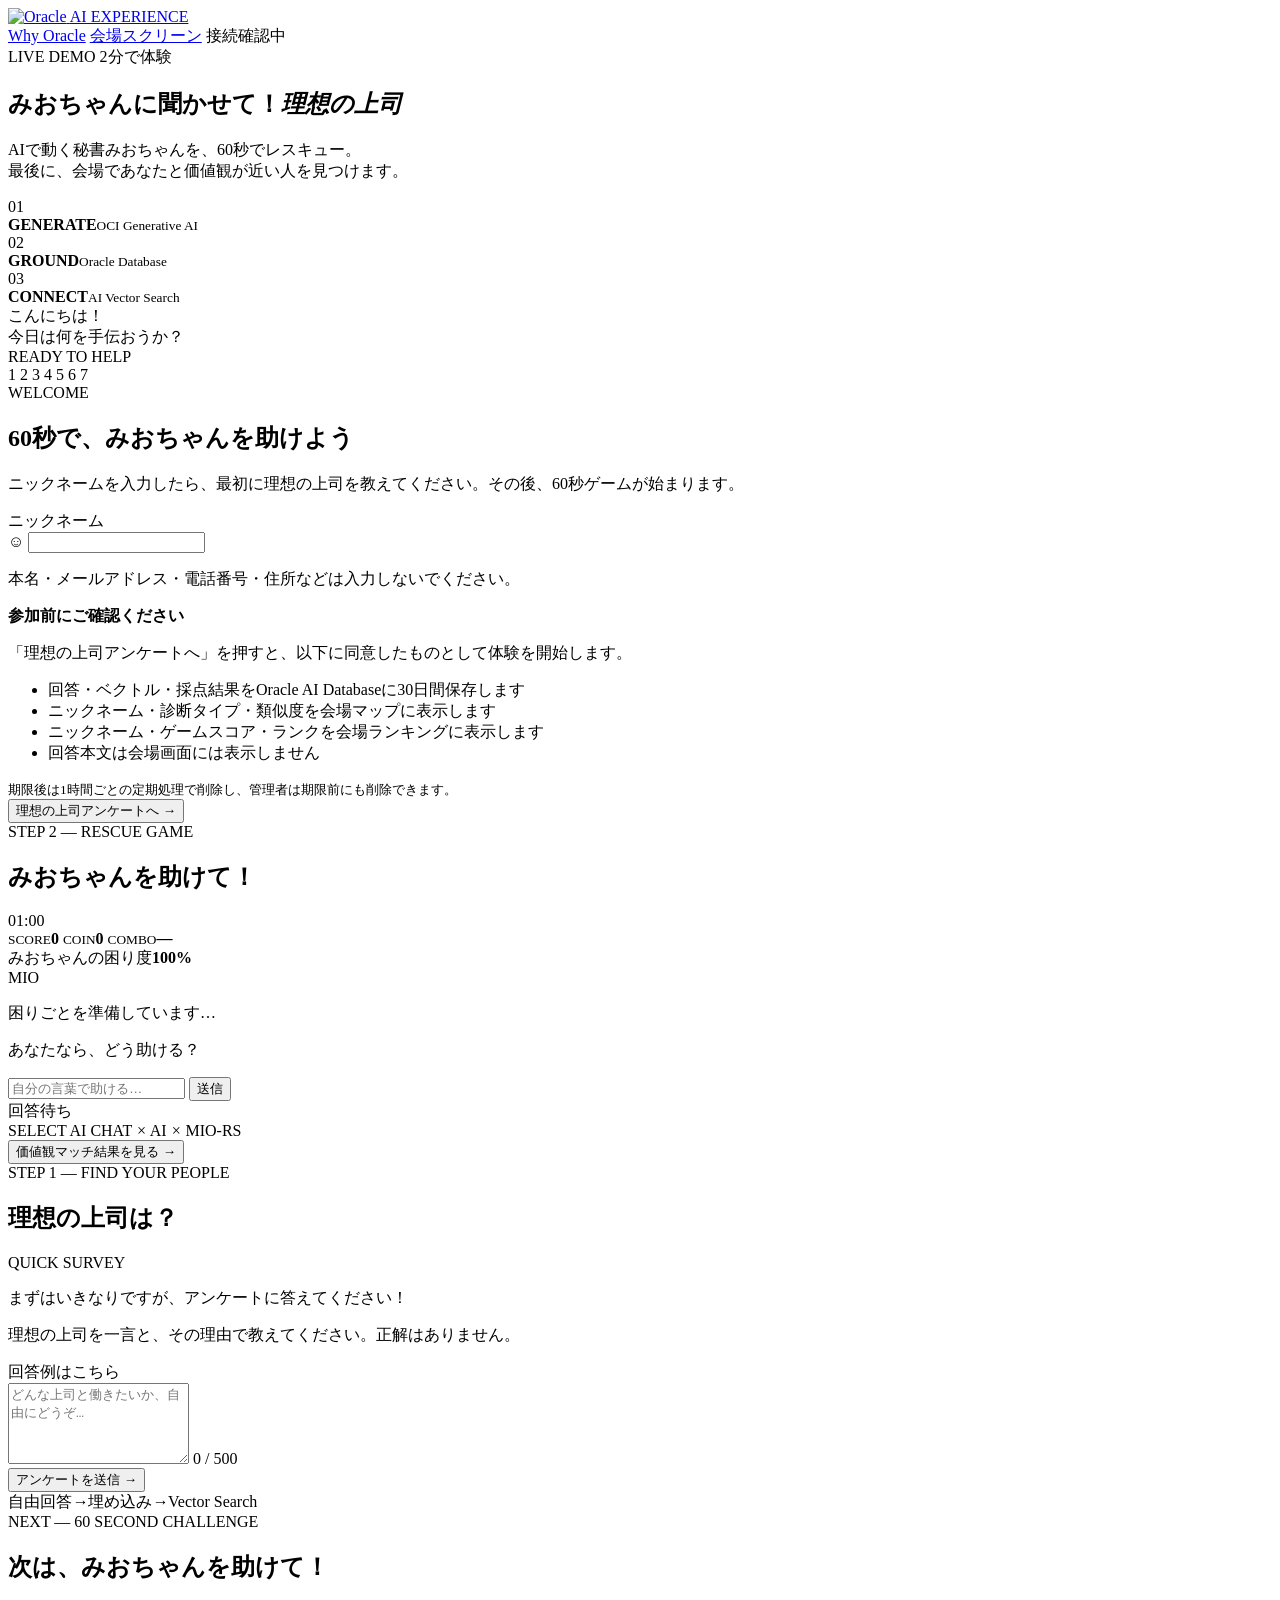
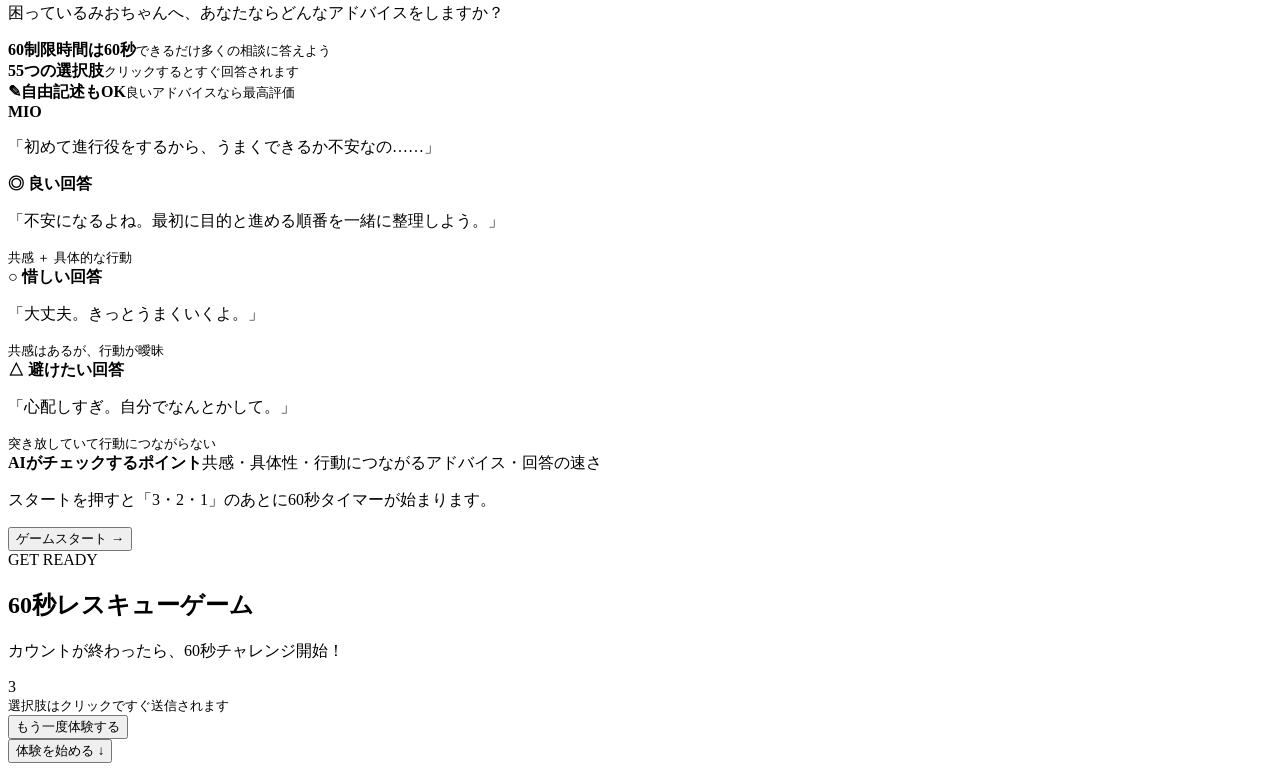
==== static/index.html @ 4497aaf7 "Enlarge desktop landing page layout" ====
<!doctype html>
<html lang="ja">
  <head>
    <meta charset="utf-8" />
    <meta name="viewport" content="width=device-width, initial-scale=1" />
    <meta name="theme-color" content="#101828" />
    <title>みおちゃんに聞かせて！理想の上司 — Oracle AI Experience</title>
    <meta
      name="description"
      content="理想の上司をみおちゃんに聞かせて、60秒ゲームとOracle AI Vector Searchで会場の仲間を見つける体験デモ"
    />
    <link rel="stylesheet" href="static/styles.css?v=30" />
  </head>
  <body class="welcome-panel-active">
    <div class="ambient ambient-one"></div>
    <div class="ambient ambient-two"></div>

    <header class="topbar">
      <a class="brand" href="./" aria-label="Mio Oracle AI Experience ホーム">
        <img class="oracle-logo" src="assets/brand/oracle-logo.png?v=1" width="96" height="30" alt="Oracle" />
        <span class="brand-divider"></span>
        <span class="brand-sub">AI EXPERIENCE</span>
      </a>
      <div class="live-cluster">
        <a class="display-link why-link" href="why-oracle">Why Oracle</a>
        <a class="display-link" href="display" target="_blank">会場スクリーン</a>
        <span class="status-pill" id="system-status">
          <span class="status-dot"></span>
          <span>接続確認中</span>
        </span>
      </div>
    </header>

    <main class="shell">
      <section class="experience" aria-live="polite">
        <div class="experience-copy">
          <div class="eyebrow"><span>LIVE DEMO</span> 2分で体験</div>
          <h1><span class="title-prompt">みおちゃんに聞かせて！</span><em>理想の上司</em></h1>
          <p class="lead">
            AIで動く秘書みおちゃんを、60秒でレスキュー。<br />
            最後に、会場であなたと価値観が近い人を見つけます。
          </p>

          <div class="oracle-pipeline" id="oracle-pipeline" aria-label="Oracle処理ステップ">
            <div class="pipeline-card" data-pipeline="genai">
              <span class="pipeline-index">01</span>
              <div><strong>GENERATE</strong><small>OCI Generative AI</small></div>
            </div>
            <div class="pipeline-line"></div>
            <div class="pipeline-card" data-pipeline="database">
              <span class="pipeline-index">02</span>
              <div><strong>GROUND</strong><small>Oracle Database</small></div>
            </div>
            <div class="pipeline-line"></div>
            <div class="pipeline-card" data-pipeline="vector">
              <span class="pipeline-index">03</span>
              <div><strong>CONNECT</strong><small>AI Vector Search</small></div>
            </div>
          </div>
        </div>

        <div class="mio-column">
          <div class="mio-stage" id="mio-stage" data-state="waving">
            <div class="stage-orbit orbit-one"></div>
            <div class="stage-orbit orbit-two"></div>
            <div class="mio-speech" id="mio-speech">こんにちは！<br />今日は何を手伝おうか？</div>
            <img id="mio-sprite" class="mio-sprite" alt="手を振るみおちゃん" hidden />
            <div class="state-caption">
              <span class="caption-dot"></span>
              <span id="state-caption-text">READY TO HELP</span>
            </div>
          </div>

        </div>

        <section class="interaction-card" id="interaction-card">
          <div class="step-meter rescue-step-meter">
            <span class="step active" data-step-dot="welcome">1</span>
            <span class="step-bar"></span>
            <span class="step" data-step-dot="survey">2</span>
            <span class="step-bar"></span>
            <span class="step" data-step-dot="game-guide">3</span>
            <span class="step-bar"></span>
            <span class="step" data-step-dot="countdown">4</span>
            <span class="step-bar"></span>
            <span class="step" data-step-dot="rescue">5</span>
            <span class="step-bar"></span>
            <span class="step" data-step-dot="rescue-result">6</span>
            <span class="step-bar"></span>
            <span class="step" data-step-dot="result">7</span>
          </div>

          <div class="panel active" data-panel="welcome">
            <div class="panel-kicker">WELCOME</div>
            <h2>60秒で、みおちゃんを助けよう</h2>
            <p>ニックネームを入力したら、最初に理想の上司を教えてください。その後、60秒ゲームが始まります。</p>
            <form id="start-form" class="form-stack">
              <label for="nickname">ニックネーム</label>
              <div class="input-wrap">
                <span>☺</span>
                <input id="nickname" name="nickname" minlength="2" maxlength="16" autocomplete="off" required />
              </div>
              <p class="privacy-note">本名・メールアドレス・電話番号・住所などは入力しないでください。</p>
              <aside class="participation-notice">
                <strong>参加前にご確認ください</strong>
                <p>「理想の上司アンケートへ」を押すと、以下に同意したものとして体験を開始します。</p>
                <ul>
                  <li>回答・ベクトル・採点結果をOracle AI Databaseに30日間保存します</li>
                  <li>ニックネーム・診断タイプ・類似度を会場マップに表示します</li>
                  <li>ニックネーム・ゲームスコア・ランクを会場ランキングに表示します</li>
                  <li>回答本文は会場画面には表示しません</li>
                </ul>
                <small>期限後は1時間ごとの定期処理で削除し、管理者は期限前にも削除できます。</small>
              </aside>
              <button class="primary-button" type="submit">
                理想の上司アンケートへ <span aria-hidden="true">→</span>
              </button>
            </form>
          </div>

          <div class="panel rescue-panel" data-panel="rescue">
            <div class="panel-header">
              <div><div class="panel-kicker">STEP 2 — RESCUE GAME</div><h2>みおちゃんを助けて！</h2></div>
              <span class="rescue-timer" id="rescue-timer">01:00</span>
            </div>
            <div class="rescue-stats">
              <span><small>SCORE</small><strong id="rescue-score">0</strong></span>
              <span><small>COIN</small><strong id="rescue-coins">0</strong></span>
              <span><small>COMBO</small><strong id="rescue-combo">—</strong></span>
            </div>
            <div class="difficulty-row"><span>みおちゃんの困り度</span><strong id="difficulty-value">100%</strong></div>
            <div class="difficulty-track"><i id="difficulty-bar"></i></div>
            <article class="rescue-message"><span>MIO</span><p id="rescue-message">困りごとを準備しています…</p></article>
            <p class="rescue-question">あなたなら、どう助ける？</p>
            <div class="rescue-choices" id="rescue-choices"></div>
            <form id="rescue-form" class="rescue-composer">
              <input id="rescue-answer" minlength="2" maxlength="500" placeholder="自分の言葉で助ける…" />
              <button type="submit">送信</button>
            </form>
            <div class="rescue-scoring-status" id="rescue-scoring-status">回答待ち</div>
            <div class="rescue-tech">SELECT AI CHAT <i>×</i> AI <i>×</i> MIO-RS</div>
          </div>

          <div class="panel rescue-result-panel" data-panel="rescue-result">
            <div id="rescue-result-content"></div>
            <button type="button" class="primary-button" id="to-result">価値観マッチ結果を見る <span>→</span></button>
          </div>

          <div class="panel" data-panel="survey">
            <div class="panel-header">
              <div><div class="panel-kicker">STEP 1 — FIND YOUR PEOPLE</div><h2>理想の上司は？</h2></div>
              <span class="mini-badge">QUICK SURVEY</span>
            </div>
            <p class="survey-invite">まずはいきなりですが、アンケートに答えてください！</p>
            <p class="question-copy">理想の上司を一言と、その理由で教えてください。正解はありません。</p>
            <div class="example-strip" aria-label="回答例">
              <span class="example-label">回答例はこちら</span>
              <div class="example-scroll" id="survey-examples" tabindex="0" aria-label="横にスクロールできる回答例"></div>
            </div>
            <form id="survey-form">
              <div class="textarea-wrap">
                <textarea id="survey-answer" minlength="3" maxlength="500" rows="5" placeholder="どんな上司と働きたいか、自由にどうぞ…" required></textarea>
                <span id="char-count">0 / 500</span>
              </div>
              <button class="primary-button" type="submit">アンケートを送信 <span>→</span></button>
            </form>
            <div class="process-preview">
              <span>自由回答</span><i>→</i><span>埋め込み</span><i>→</i><span>Vector Search</span>
            </div>
          </div>

          <div class="panel game-guide-panel" data-panel="game-guide">
            <div class="panel-kicker">NEXT — 60 SECOND CHALLENGE</div>
            <h2>次は、みおちゃんを助けて！</h2>
            <p class="game-guide-lead">困っているみおちゃんへ、あなたならどんなアドバイスをしますか？</p>
            <div class="game-guide-grid">
              <article><b>60</b><span><strong>制限時間は60秒</strong><small>できるだけ多くの相談に答えよう</small></span></article>
              <article><b>5</b><span><strong>5つの選択肢</strong><small>クリックするとすぐ回答されます</small></span></article>
              <article><b>✎</b><span><strong>自由記述もOK</strong><small>良いアドバイスなら最高評価</small></span></article>
            </div>
            <section class="game-example" aria-label="ゲームの回答例">
              <div class="game-example-question"><b>MIO</b><p>「初めて進行役をするから、うまくできるか不安なの……」</p></div>
              <div class="game-answer-patterns">
                <article class="good"><b>◎ 良い回答</b><p>「不安になるよね。最初に目的と進める順番を一緒に整理しよう。」</p><small>共感 ＋ 具体的な行動</small></article>
                <article class="okay"><b>○ 惜しい回答</b><p>「大丈夫。きっとうまくいくよ。」</p><small>共感はあるが、行動が曖昧</small></article>
                <article class="avoid"><b>△ 避けたい回答</b><p>「心配しすぎ。自分でなんとかして。」</p><small>突き放していて行動につながらない</small></article>
              </div>
            </section>
            <div class="game-guide-rule"><strong>AIがチェックするポイント</strong><span>共感・具体性・行動につながるアドバイス・回答の速さ</span></div>
            <p class="game-guide-note">スタートを押すと「3・2・1」のあとに60秒タイマーが始まります。</p>
            <button type="button" class="primary-button" id="start-game">ゲームスタート <span>→</span></button>
          </div>

          <div class="panel countdown-panel" data-panel="countdown">
            <div class="panel-kicker">GET READY</div>
            <h2>60秒レスキューゲーム</h2>
            <p>カウントが終わったら、60秒チャレンジ開始！</p>
            <div class="countdown-number" id="countdown-number" aria-live="assertive">3</div>
            <small>選択肢はクリックですぐ送信されます</small>
          </div>

          <div class="panel result-panel" data-panel="result">
            <div id="result-content"></div>
            <button type="button" class="secondary-button" id="restart">もう一度体験する</button>
          </div>
        </section>
      </section>
    </main>

    <div class="toast" id="toast" role="status"></div>
    <button class="mobile-start-cta" id="mobile-start-cta" type="button">体験を始める <span>↓</span></button>
    <script src="static/app.js?v=23" defer></script>
  </body>
</html>
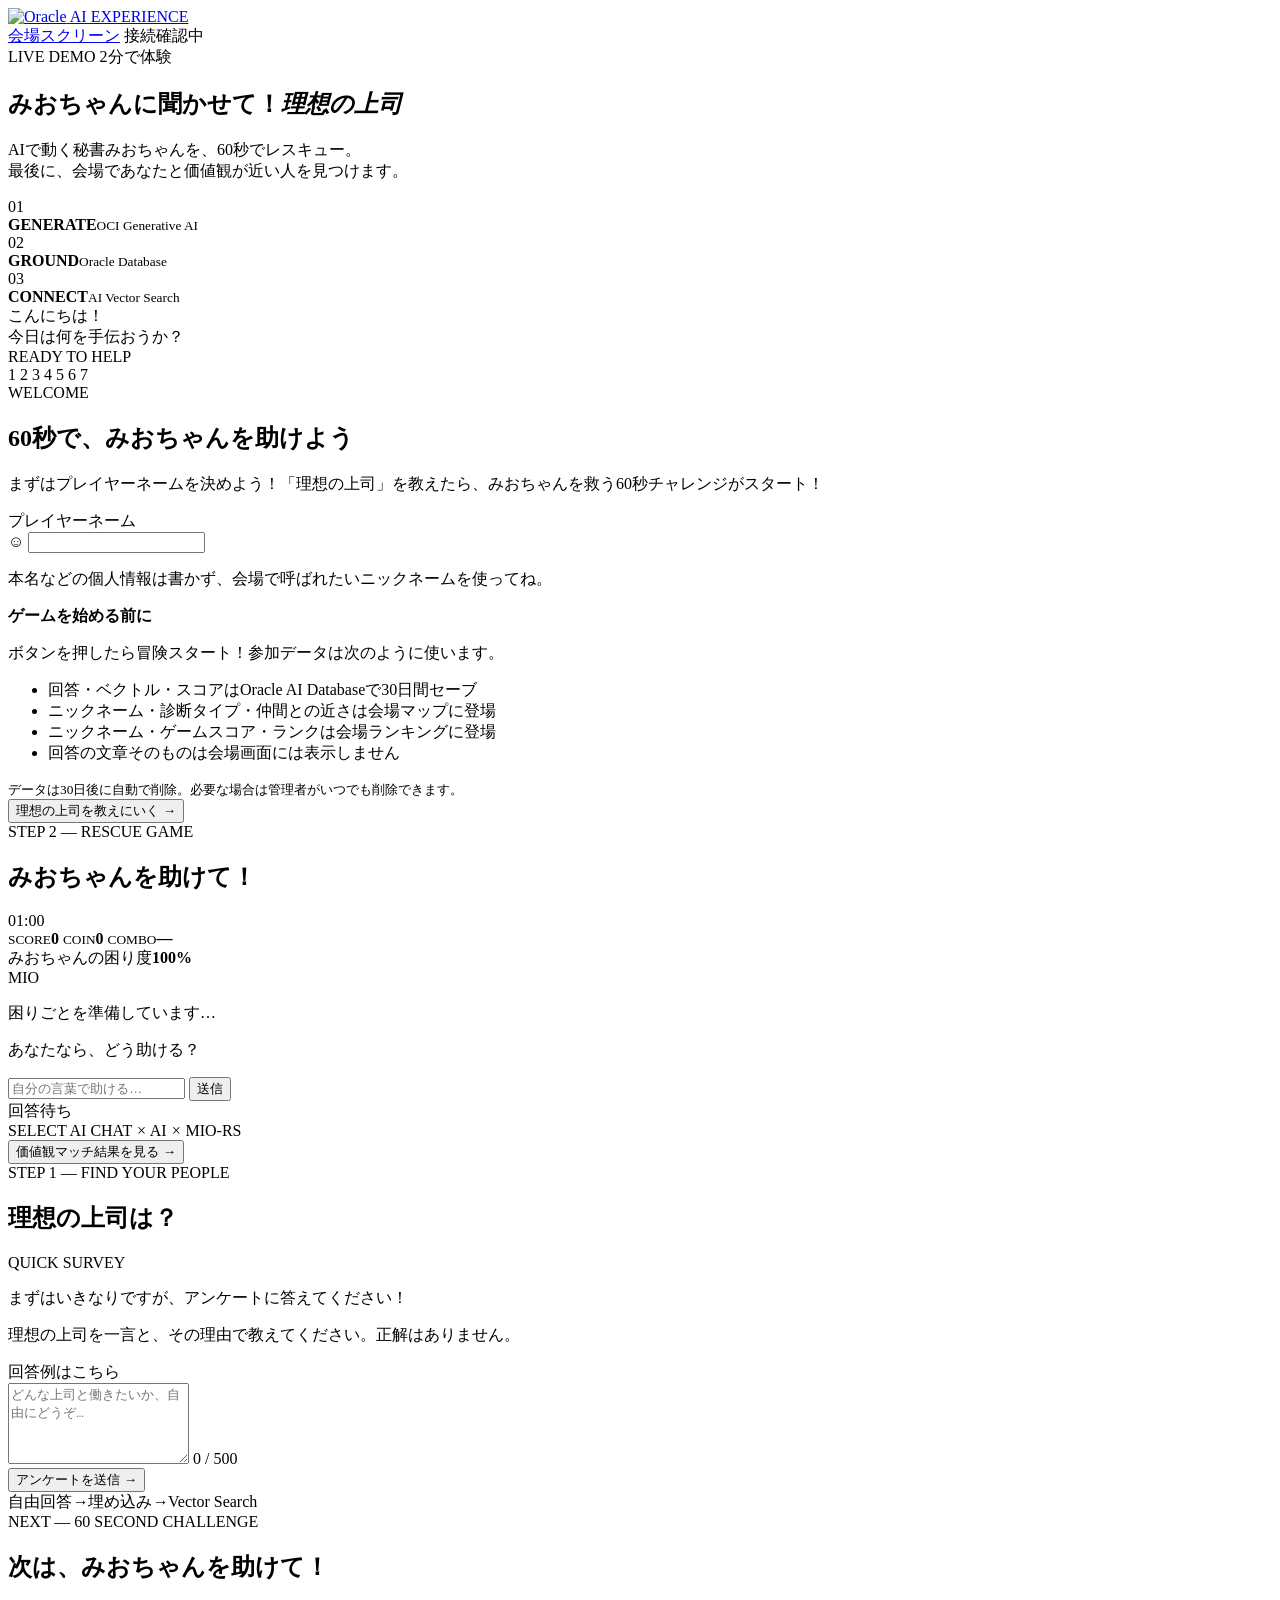
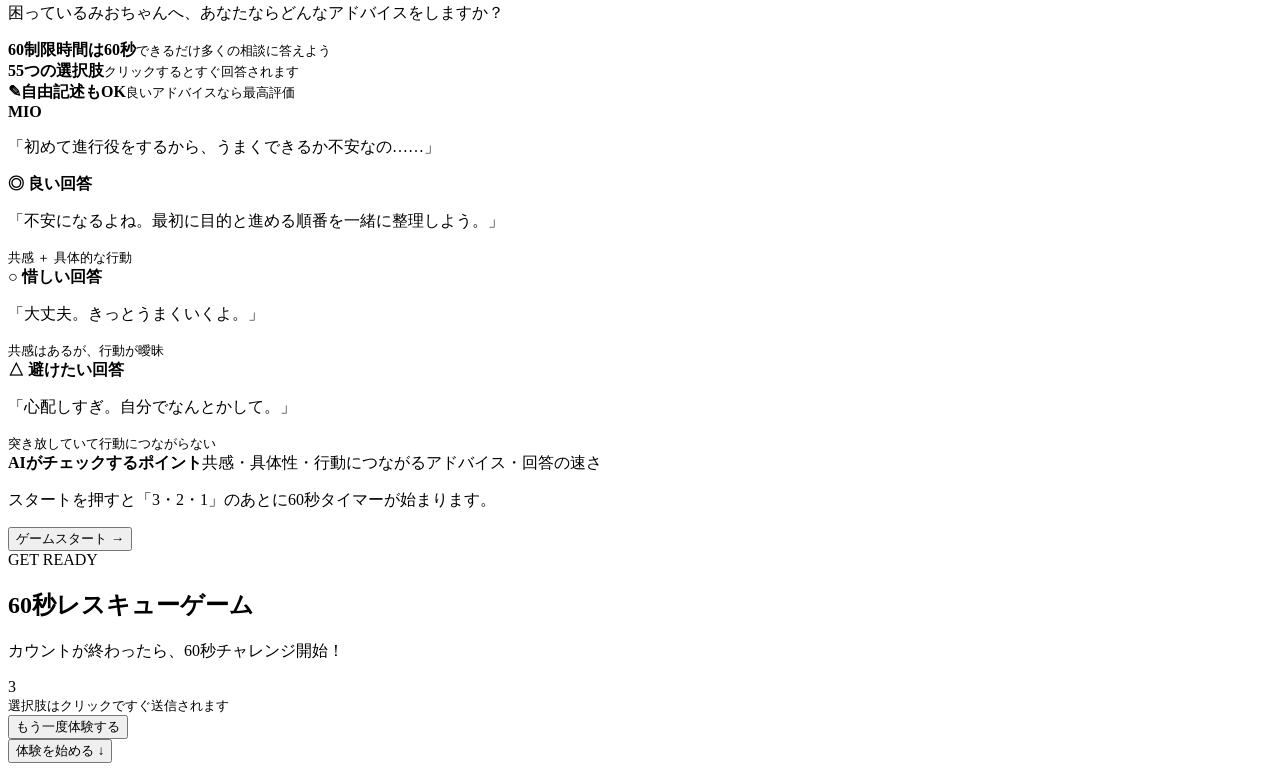
==== commit 5d395bf0: "Make welcome panel friendlier and easier to read" ====
--- a/static/index.html
+++ b/static/index.html
@@ -9,7 +9,7 @@
       name="description"
       content="理想の上司をみおちゃんに聞かせて、60秒ゲームとOracle AI Vector Searchで会場の仲間を見つける体験デモ"
     />
-    <link rel="stylesheet" href="static/styles.css?v=30" />
+    <link rel="stylesheet" href="static/styles.css?v=31" />
   </head>
   <body class="welcome-panel-active">
     <div class="ambient ambient-one"></div>
@@ -22,7 +22,6 @@
         <span class="brand-sub">AI EXPERIENCE</span>
       </a>
       <div class="live-cluster">
-        <a class="display-link why-link" href="why-oracle">Why Oracle</a>
         <a class="display-link" href="display" target="_blank">会場スクリーン</a>
         <span class="status-pill" id="system-status">
           <span class="status-dot"></span>
@@ -93,27 +92,27 @@
           <div class="panel active" data-panel="welcome">
             <div class="panel-kicker">WELCOME</div>
             <h2>60秒で、みおちゃんを助けよう</h2>
-            <p>ニックネームを入力したら、最初に理想の上司を教えてください。その後、60秒ゲームが始まります。</p>
+            <p>まずはプレイヤーネームを決めよう！「理想の上司」を教えたら、みおちゃんを救う60秒チャレンジがスタート！</p>
             <form id="start-form" class="form-stack">
-              <label for="nickname">ニックネーム</label>
+              <label for="nickname">プレイヤーネーム</label>
               <div class="input-wrap">
                 <span>☺</span>
                 <input id="nickname" name="nickname" minlength="2" maxlength="16" autocomplete="off" required />
               </div>
-              <p class="privacy-note">本名・メールアドレス・電話番号・住所などは入力しないでください。</p>
+              <p class="privacy-note">本名などの個人情報は書かず、会場で呼ばれたいニックネームを使ってね。</p>
               <aside class="participation-notice">
-                <strong>参加前にご確認ください</strong>
-                <p>「理想の上司アンケートへ」を押すと、以下に同意したものとして体験を開始します。</p>
+                <strong>ゲームを始める前に</strong>
+                <p>ボタンを押したら冒険スタート！参加データは次のように使います。</p>
                 <ul>
-                  <li>回答・ベクトル・採点結果をOracle AI Databaseに30日間保存します</li>
-                  <li>ニックネーム・診断タイプ・類似度を会場マップに表示します</li>
-                  <li>ニックネーム・ゲームスコア・ランクを会場ランキングに表示します</li>
-                  <li>回答本文は会場画面には表示しません</li>
+                  <li>回答・ベクトル・スコアはOracle AI Databaseで30日間セーブ</li>
+                  <li>ニックネーム・診断タイプ・仲間との近さは会場マップに登場</li>
+                  <li>ニックネーム・ゲームスコア・ランクは会場ランキングに登場</li>
+                  <li>回答の文章そのものは会場画面には表示しません</li>
                 </ul>
-                <small>期限後は1時間ごとの定期処理で削除し、管理者は期限前にも削除できます。</small>
+                <small>データは30日後に自動で削除。必要な場合は管理者がいつでも削除できます。</small>
               </aside>
               <button class="primary-button" type="submit">
-                理想の上司アンケートへ <span aria-hidden="true">→</span>
+                理想の上司を教えにいく <span aria-hidden="true">→</span>
               </button>
             </form>
           </div>
